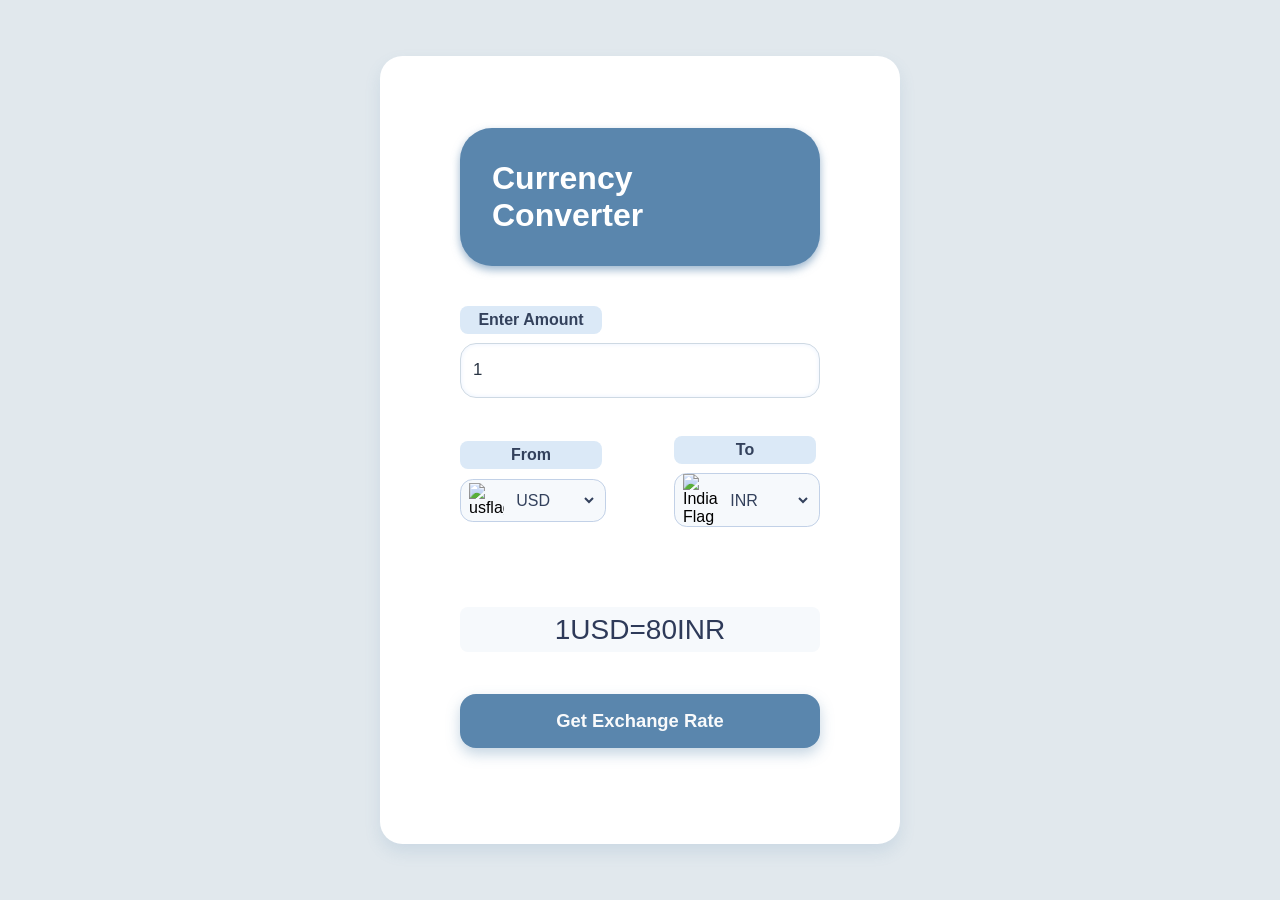
==== currency_converter.html @ 354c93a3 "initial commit" ====
<!DOCTYPE html>
<html lang="en">
<head>
    <meta charset="UTF-8">
    <meta name="viewport" content="width=device-width, initial-scale=1.0">
    <title>Currency Converter</title>
    <link href="currency_converter.css" rel="stylesheet">
    <link rel="stylesheet" href="https://cdnjs.cloudflare.com/ajax/libs/font-awesome/7.0.1/css/all.min.css" integrity="sha512-2SwdPD6INVrV/lHTZbO2nodKhrnDdJK9/kg2XD1r9uGqPo1cUbujc+IYdlYdEErWNu69gVcYgdxlmVmzTWnetw==" crossorigin="anonymous" referrerpolicy="no-referrer" />
</head>
<body>
    <div class="container">
    <h2>Currency Converter</h2>
    <form>
        <div class="amount">
            <p>Enter Amount</p>
            <input value="1" type="text" title="Enter amount to convert" placeholder="Enter amount">
        </div>
        <div class="dropdown">
            <div class="from">
                <p>From</p>
                <div class="select-container">
                    <img src="https://flagsapi.com/US/flat/64.png" alt="usflag">
                    <select name="from" title="Select source currency"></select>
                </div>
            </div>
            <i class="fa-solid fa-arrow-right-arrow-left"></i>
            <div class="to">
                <p>To</p>
                <div class="select-container">
                    <img src="https://flagsapi.com/IN/flat/64.png" alt="Indian Flag">
                    <select name="to" title="Select target currency">
                    </select>
                </div>
            </div>
        </div>
        <div class="msg">1USD=80INR</div>
        <button>Get Exchange Rate</button>
    </form>
    </div>
    <script src="currency_codes.js"></script>
    <script src="currency_converter.js"></script>
    
</body>
</html>
---- currency_converter.css ----
* {
    margin: 0;
    padding: 0;
}
h2 {
    background-color: #5a86ad; 
    color: #ffffff;
    border-radius: 2rem;
    padding: 2rem;
    font-size: 32px;
    justify-content: center;
    align-items: center;
    display: flex;
    box-shadow: 0 4px 8px rgba(90, 134, 173, 0.6);
    font-weight: 700;
}

body {
    display: flex;
    justify-content: center;
    align-items: center;
    min-height: 100vh;
    background-color: #e1e8ed; 
    font-family: 'Segoe UI', Tahoma, Geneva, Verdana, sans-serif;
}

.container {
    background-color: #ffffff;
    padding: 4.5rem 5rem;
    border-radius: 1.4rem;
    min-height: 50vh;
    box-shadow: 0 8px 16px rgba(90, 134, 173, 0.15);
    width: 360px;
}

form {
    margin: 2.5rem 0 1.5rem 0;
}

form select,
button,
input {
    width: 100%;
    border: none;
    outline: none;
    border-radius: 1rem;
    background-color: #f3f7fa; 
    color: #2e3a59;
    font-size: 1.05rem;
    padding: 0.7rem 1rem;
    box-sizing: border-box;
    transition: background-color 0.25s ease, box-shadow 0.25s ease;
}

form select:hover,
input:hover,
button:hover {
    background-color: #cde6f9; 
    box-shadow: 0 4px 10px rgba(90, 134, 173, 0.25);
    cursor: pointer;
}

.container .amount p,
.container .dropdown p {
    background-color: #dbe9f7;
    display: flex;
    border-radius: 0.5rem;
    width: fit-content;
    padding: 0.3rem 1rem;
    min-width: 110px;
    margin-bottom: 0.6rem;
    justify-content: center;
    text-align: center;
    color: #33415c;
    font-weight: 700;
}

.container .msg {
    background-color: #f6f9fc;
    display: flex;
    border-radius: 0.5rem;
    margin-top: 5rem;
    padding: 0.4rem 1rem;
    min-width: 110px;
    margin-bottom: 2.6rem;
    justify-content: center;
    text-align: center;
    font-size: 1.75rem;
    align-items: center;
    color: #2e3a59;
}

form input {
    border: 1.5px solid #ced9e3;
    height: 3.4rem;
    padding-left: 0.75rem;
    background-color: #ffffff;
    color: #293443;
    box-shadow: inset 0 0 5px #e9f1ff;
}

.dropdown {
    display: flex;
    justify-content: space-between;
    align-items: center;
    margin-top: 2.4rem;
}

.dropdown i {
    font-size: 1.7rem;
    margin-top: 1rem;
    color: #627d98;
}

.select-container img {
    max-width: 2.2rem;
}

.select-container {
    display: flex;
    justify-content: center;
    align-items: center;
    border-radius: 0.8rem;
    width: 6.5rem;
    border: 1.5px solid #c2d1e7;
    background-color: #f6f9fc;
}

.select-container select {
    font-size: 1.1rem;
    width: auto;
    color: #33415c;
    background-color: transparent;
}

.msg {
    margin: 2.5rem 0 2.5rem 0;
}

form button {
    height: 3.4rem;
    background-color: #5a86ad;
    color: #f9fafb;
    font-size: 1.15rem;
    cursor: pointer;
    border-radius: 1rem;
    transition: background-color 0.3s ease;
    font-weight: 700;
    box-shadow: 0 6px 14px rgba(90, 134, 173, 0.35);
    border: none;
}

form button:hover {
    background-color: #4171a3;
    box-shadow: 0 8px 18px rgba(65, 113, 163, 0.5);
    color: #fff;
}
.select-container {
  width: auto;
  min-width: 8rem; 
  padding: 0 0.5rem;
}

.select-container select {
  width: 100%; 
  padding-left: 0.5rem;
  font-size: 1rem;
  overflow: visible; 
  white-space: nowrap;
  text-overflow: ellipsis;
}
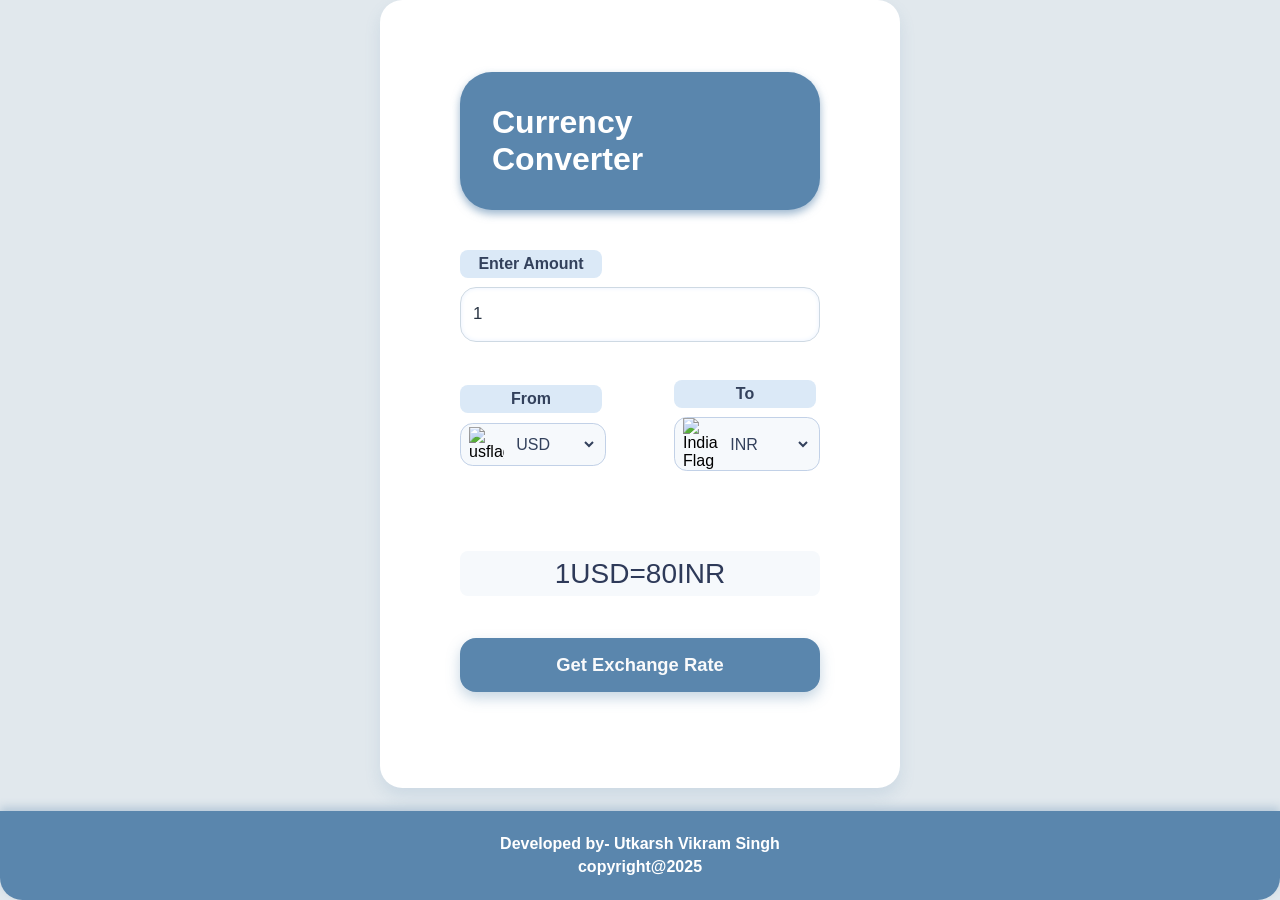
==== commit bcfe7659: "added footer" ====
--- a/currency_converter.html
+++ b/currency_converter.html
@@ -41,4 +41,8 @@
     <script src="currency_converter.js"></script>
     
 </body>
+<footer>
+    <p>Developed by- Utkarsh Vikram Singh<br></p>
+    <p>copyright@2025</p>
+</footer>
 </html>
--- a/currency_converter.css
+++ b/currency_converter.css
@@ -23,7 +23,6 @@
     background-color: #e1e8ed; 
     font-family: 'Segoe UI', Tahoma, Geneva, Verdana, sans-serif;
 }
-
 .container {
     background-color: #ffffff;
     padding: 4.5rem 5rem;
@@ -31,6 +30,7 @@
     min-height: 50vh;
     box-shadow: 0 8px 16px rgba(90, 134, 173, 0.15);
     width: 360px;
+    margin-bottom: 7rem;
 }
 
 form {
@@ -169,3 +169,44 @@
   white-space: nowrap;
   text-overflow: ellipsis;
 }
+footer {
+    text-align: center;
+    padding: 1.5rem 0;
+    background-color: #5a86ad;
+    color: white;
+    font-weight: 600;
+    border-radius: 0 0 1.4rem 1.4rem;
+    box-shadow: 0 -4px 8px rgba(90, 134, 173, 0.3);
+    font-family: 'Segoe UI', Tahoma, Geneva, Verdana, sans-serif;
+    position: relative;
+    width: 100%;
+    margin-top: 2rem;
+    
+}
+
+footer p {
+    margin: 0.3rem 0;
+    font-size: 1rem;
+}
+
+footer {
+    position: fixed;
+    left: 0;
+    bottom: 0;
+    width: 100%;
+    text-align: center;
+    padding: 1.2rem 0;
+    background-color: #5a86ad;
+    color: white;
+    font-weight: 600;
+    border-radius: 0 0 1.4rem 1.4rem;
+    box-shadow: 0 -4px 8px rgba(90, 134, 173, 0.3);
+    font-family: 'Segoe UI', Tahoma, Geneva, Verdana, sans-serif;
+    z-index: 1000;
+}
+
+footer p {
+    margin: 0.3rem 0;
+    font-size: 1rem;
+}
+
